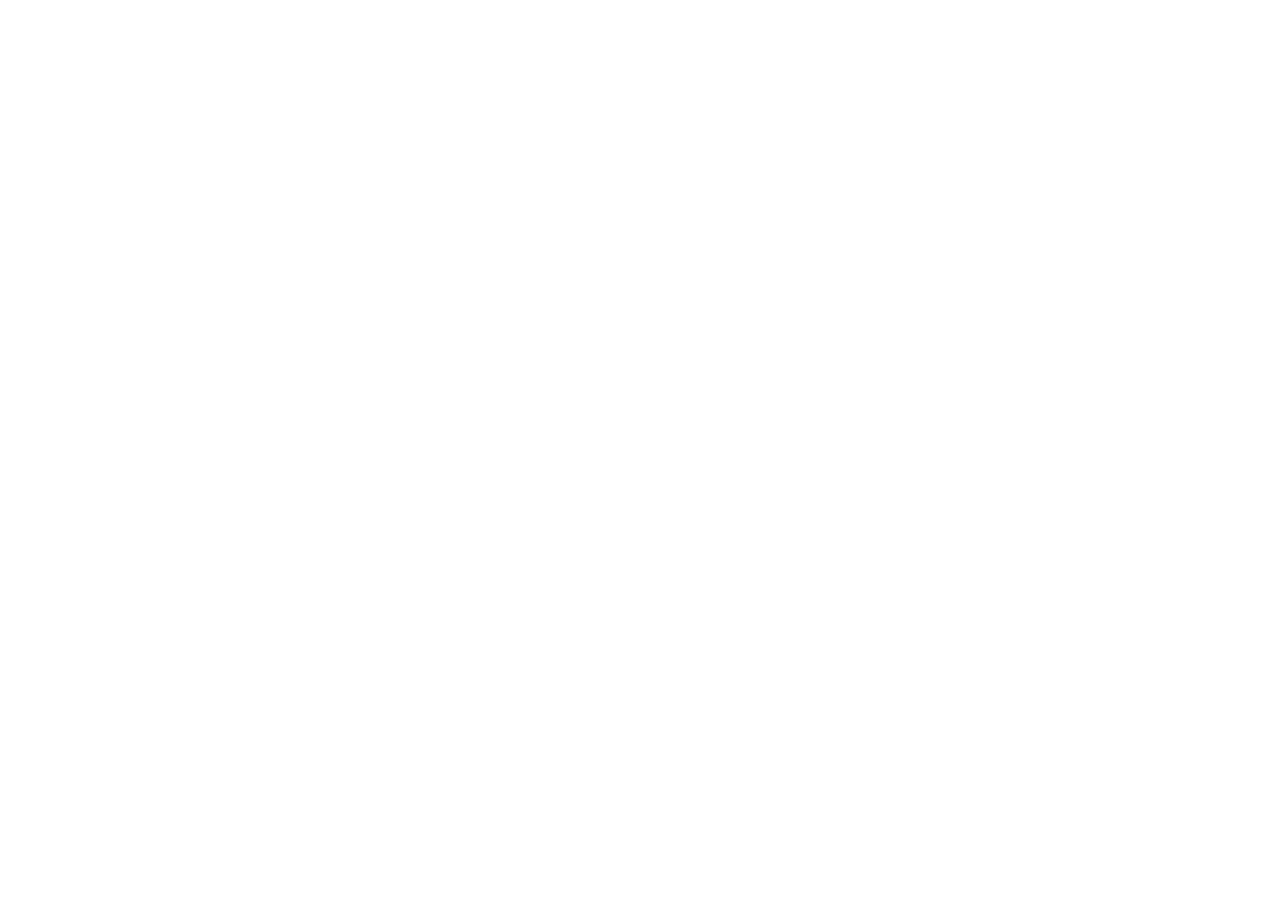
==== dis 1.html @ d09ee46a "new changes" ====
<!DOCTYPE html>
<html lang="en">
<head>
    <meta charset="UTF-8">
    <meta http-equiv="X-UA-Compatible" content="IE=edge">
    <meta name="viewport" content="width=device-width, initial-scale=1.0">
    <title>Document</title>
</head>
<body>
    <div class="kasargod">
        <div class="d1">
            

       </div>
    </div>
    
</body>
</html>
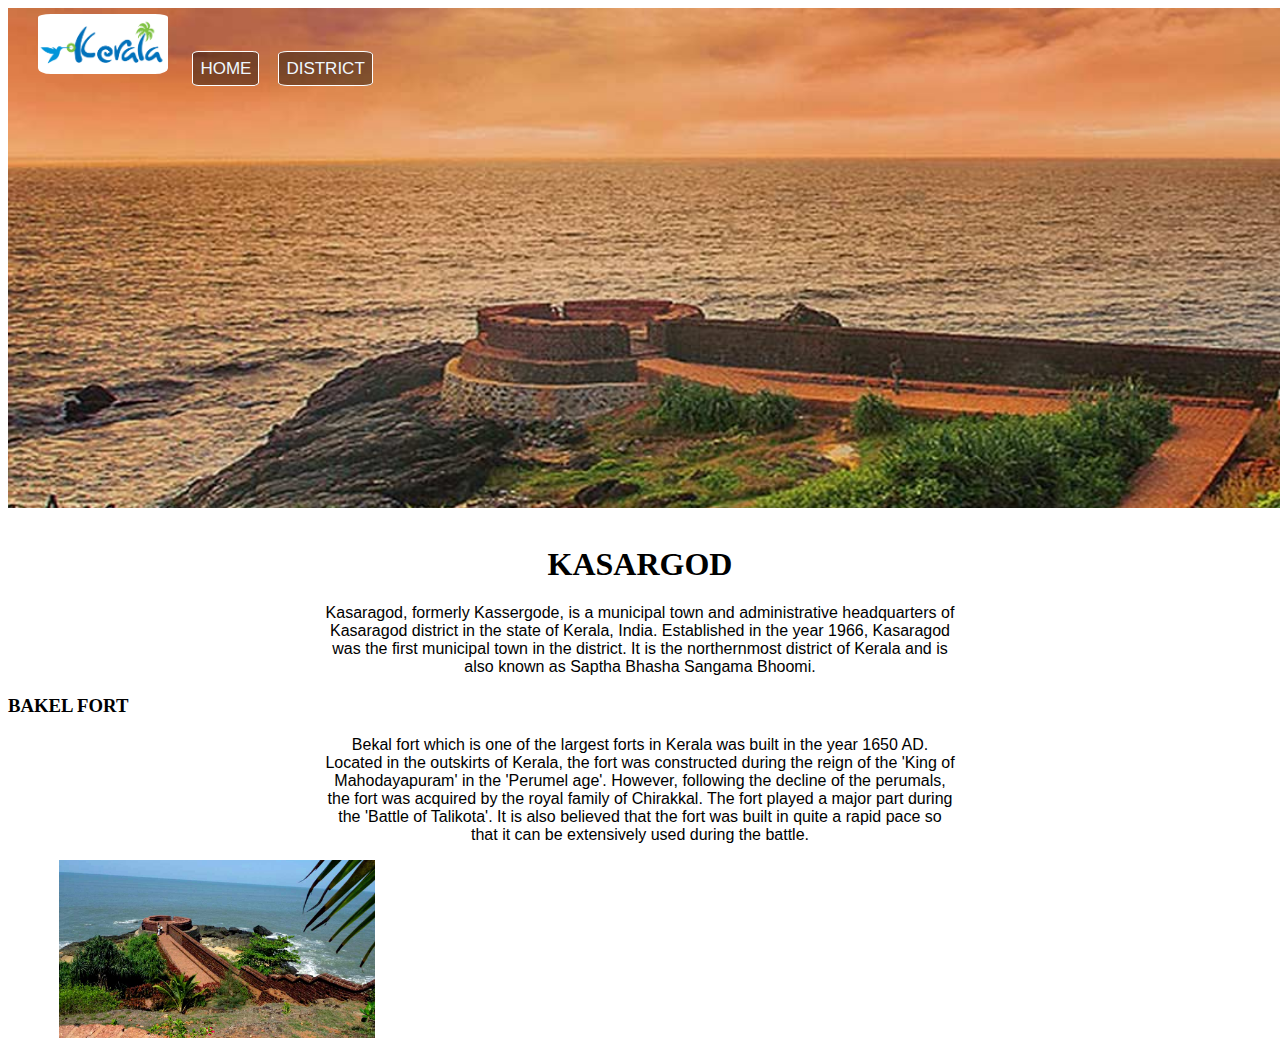
==== commit ab1dd20b: "2" ====
--- a/dis 1.html
+++ b/dis 1.html
@@ -5,14 +5,44 @@
     <meta http-equiv="X-UA-Compatible" content="IE=edge">
     <meta name="viewport" content="width=device-width, initial-scale=1.0">
     <title>Document</title>
+    <link rel="stylesheet" href="dis.css">
 </head>
-<body>
+<body >
+    <!-- <img src="image/R (3).jpg" alt="box-pic"> -->
+    <header>
+        <img src="image/logo.png" alt="logo">
+        <a href="home.html">HOME</a>
+        <a href="district.html">DISTRICT</a>
+    </header>
+    
     <div class="kasargod">
+       
         <div class="d1">
-            
-
-       </div>
-    </div>
+            <h1>KASARGOD</h1>
+            <p>Kasaragod, formerly Kassergode, is a municipal town and administrative
+                 headquarters of Kasaragod district in the state of Kerala, India.
+                  Established in the year 1966, Kasaragod was the first municipal town
+                   in the district. It is the northernmost district of Kerala and is
+                    also known as Saptha Bhasha Sangama Bhoomi.</p>
+             </div>
+             <div class="p1">
+                 <h3>BAKEL FORT</h3>
+                 <p>Bekal fort which is one of the largest forts in Kerala was built 
+                    in the year 1650 AD. Located in the outskirts of Kerala, the
+                     fort was constructed during the reign of the 'King of 
+                     Mahodayapuram' in the 'Perumel age'. However, following the
+                      decline of the perumals, the fort was acquired by the royal
+                      family of Chirakkal. The fort played a major part during the 
+                      'Battle of Talikota'. It is also believed that the fort was
+                       built in quite a rapid pace so that it can be extensively
+                        used during the battle. </p>
+                   
+                <div class="slide">
+                     <img src="image/Bekal_Fort_1827.jpg" alt="" > 
+                   </div>
+                </div> 
+             </div>
+    
     
 </body>
 </html>
--- a/dis.css
+++ b/dis.css
@@ -0,0 +1,63 @@
+header{
+     width: 1520px;
+     height: 500px;
+     background-image: url(image/R\ \(3\).jpg);
+     background-repeat: no-repeat;
+     background-size: cover;
+   
+     
+  
+ }
+    header img{ 
+    width:130px;
+    height: 60px;
+    margin-left: 2%;
+    margin-right: 10px;
+    margin-top: 3px;
+    border-radius: 10%;
+    padding-top: 3px;
+}  
+    header a{
+    font-family: Verdana, Geneva, Tahoma, sans-serif;
+    border: 1px solid white; 
+    background-color: rgb(0, 0, 0,0.4);
+    color: aliceblue;
+    text-decoration: none;
+    margin-right: 5PX;
+    margin-left: 10px;
+    font-size: 17px;
+    padding: 7px;
+    border-radius: 10%;
+    height: 20px;
+
+    }
+    header a:hover{
+        background-color: rgba(212, 212, 212, 0.4);
+        color: black;
+    } 
+
+   p{
+       font-family: Verdana, Geneva, Tahoma, sans-serif;
+       text-align: center;
+       width: 50%;
+       margin-left: 25%;
+   } 
+   h1{
+       text-align: center;
+       margin-top: 3%;
+   }
+
+.slide img{
+   
+    width: 25%;
+    height: 25%;
+    margin-left: 4%;
+}
+.slide img:hover{
+    width: 26%;
+}
+
+  
+ 
+
+
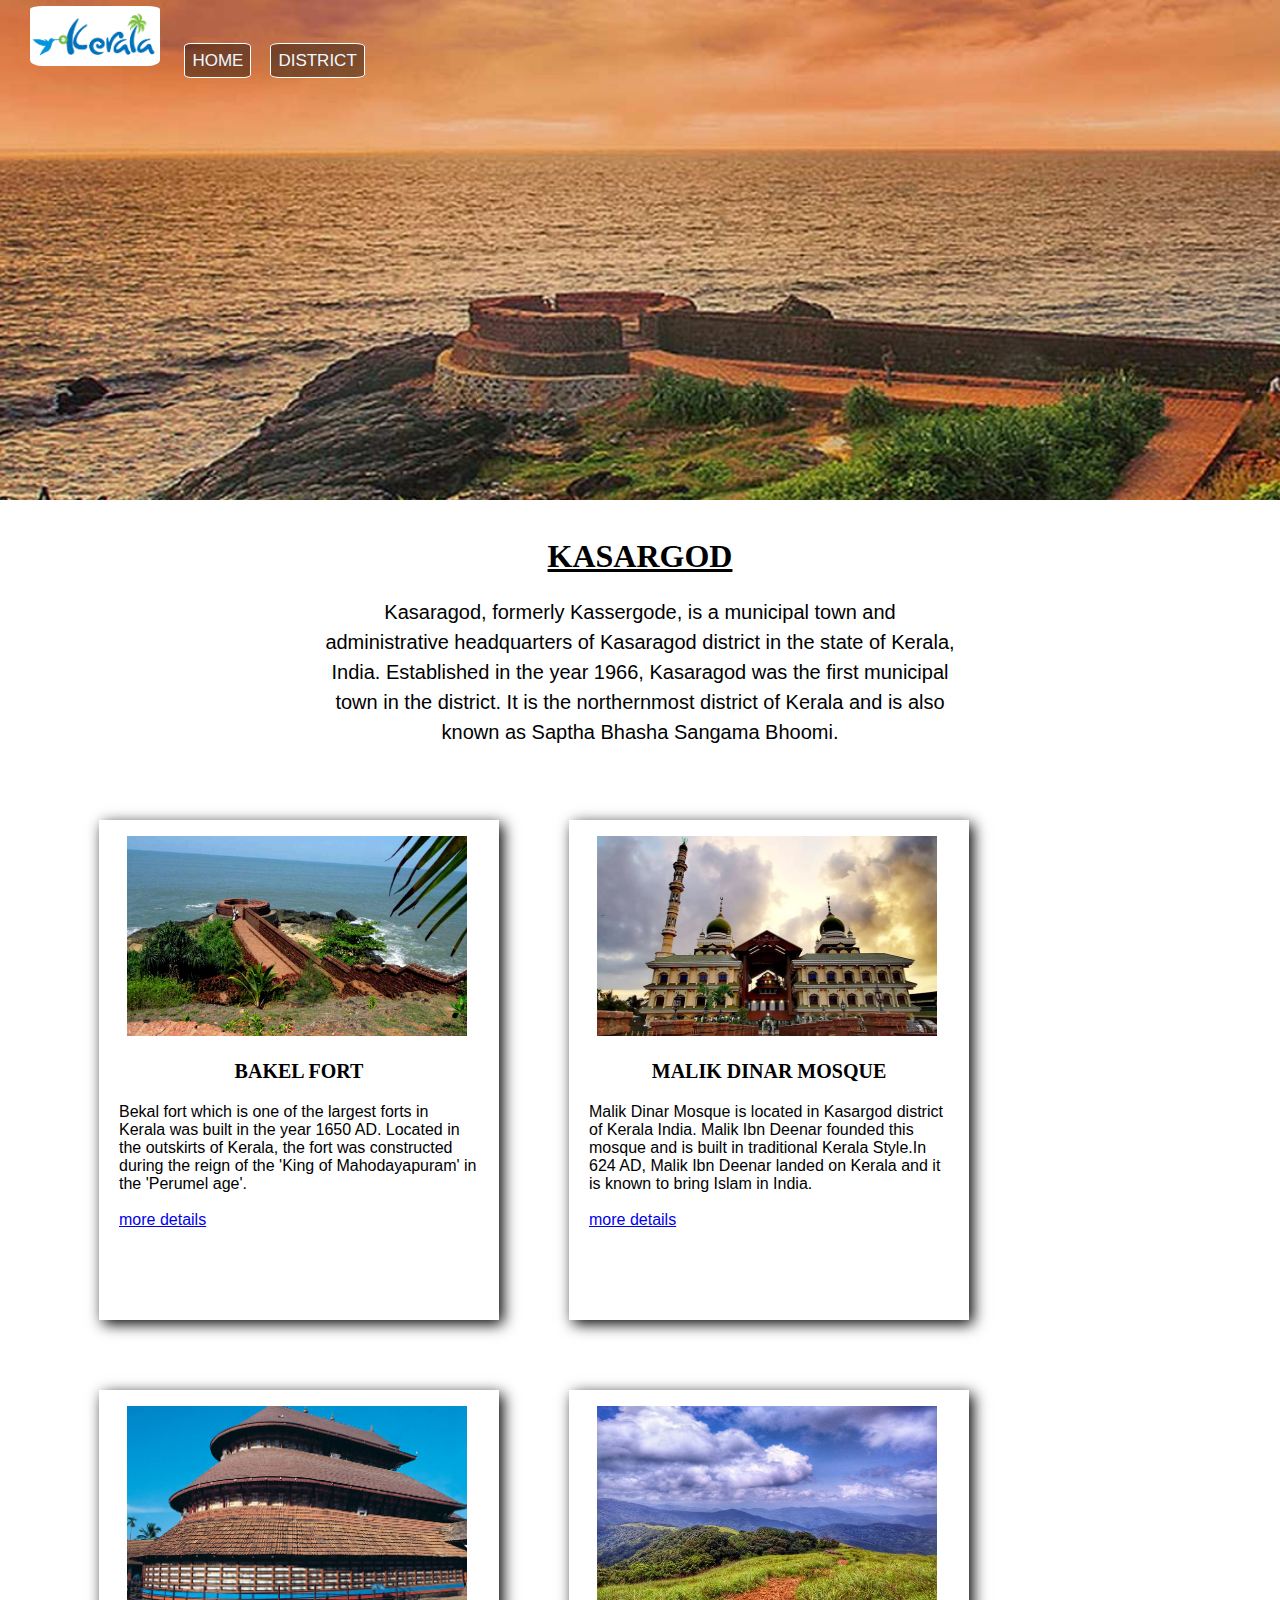
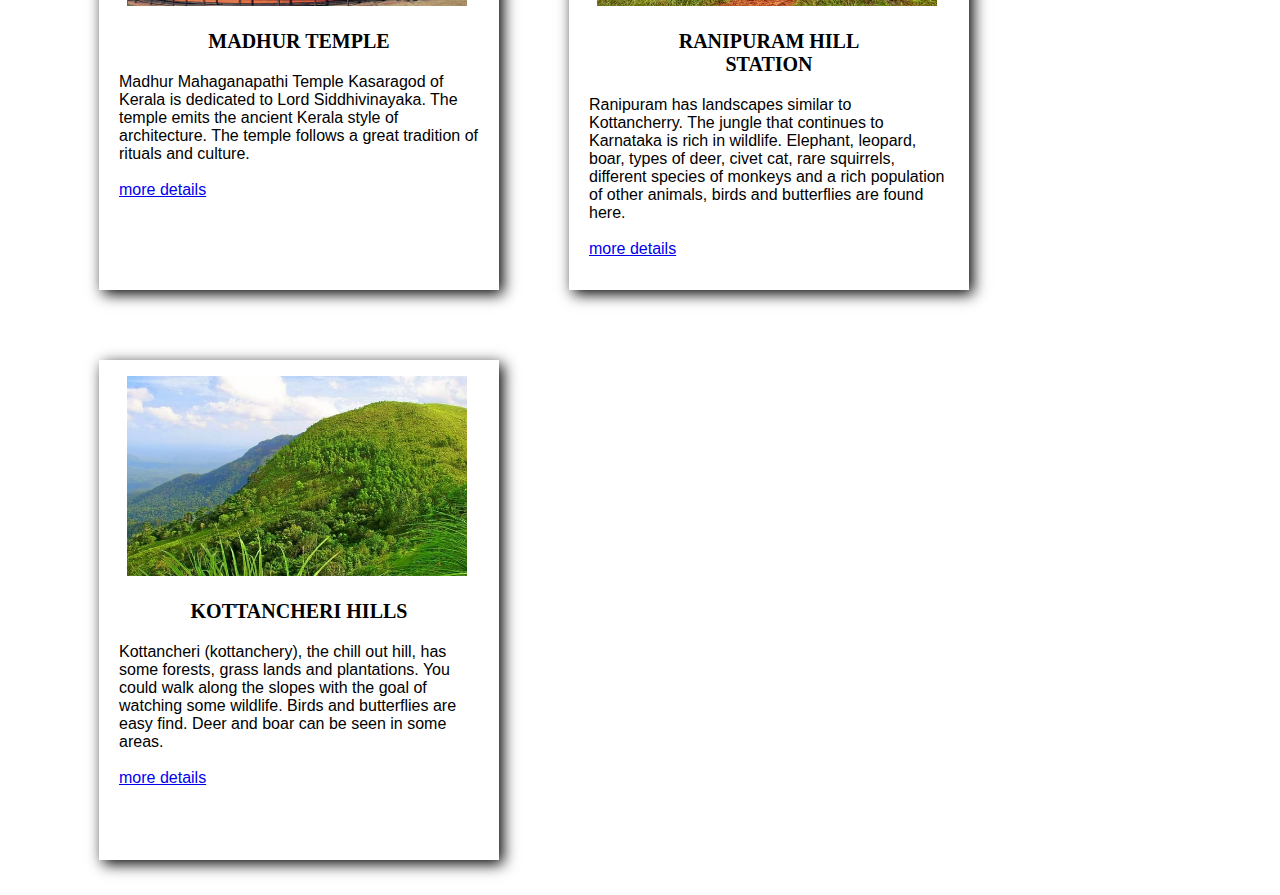
==== commit a09b5dbf: "v3" ====
--- a/dis 1.html
+++ b/dis 1.html
@@ -5,17 +5,16 @@
     <meta http-equiv="X-UA-Compatible" content="IE=edge">
     <meta name="viewport" content="width=device-width, initial-scale=1.0">
     <title>Document</title>
-    <link rel="stylesheet" href="dis.css">
+    <link rel="stylesheet" href="dis1.css">
 </head>
 <body >
-    <!-- <img src="image/R (3).jpg" alt="box-pic"> -->
-    <header>
+    <header >
         <img src="image/logo.png" alt="logo">
         <a href="home.html">HOME</a>
         <a href="district.html">DISTRICT</a>
     </header>
     
-    <div class="kasargod">
+    <div class="diss">
        
         <div class="d1">
             <h1>KASARGOD</h1>
@@ -26,23 +25,52 @@
                     also known as Saptha Bhasha Sangama Bhoomi.</p>
              </div>
              <div class="p1">
-                 <h3>BAKEL FORT</h3>
-                 <p>Bekal fort which is one of the largest forts in Kerala was built 
-                    in the year 1650 AD. Located in the outskirts of Kerala, the
-                     fort was constructed during the reign of the 'King of 
-                     Mahodayapuram' in the 'Perumel age'. However, following the
-                      decline of the perumals, the fort was acquired by the royal
-                      family of Chirakkal. The fort played a major part during the 
-                      'Battle of Talikota'. It is also believed that the fort was
-                       built in quite a rapid pace so that it can be extensively
-                        used during the battle. </p>
-                   
-                <div class="slide">
-                     <img src="image/Bekal_Fort_1827.jpg" alt="" > 
+                 <div class="slide">
+                     <img src="image/Bekal_Fort_1827.jpg" alt="" >
+                     <h3>BAKEL FORT</h3> 
+                     <p>Bekal fort which is one of the largest forts in Kerala was built 
+                        in the year 1650 AD. Located in the outskirts of Kerala, the
+                         fort was constructed during the reign of the 'King of 
+                         Mahodayapuram' in the 'Perumel age'.<br><br><a href="#">more details</a></p>
+                    </div>
+                    <div class="slide">
+                        <img src="image/malik-dinar-mosque-kasargod-kerala-tourism-entry-fee-timings-holidays-reviews-small (1).jpg" alt="" >
+                         <h3>MALIK DINAR MOSQUE</h3> 
+                           <p>Malik Dinar Mosque is located in Kasargod district of Kerala India.
+                             Malik Ibn Deenar founded this mosque and is built in traditional 
+                             Kerala Style.In 624 AD, Malik Ibn Deenar landed on Kerala and it is
+                              known to bring Islam in India.<br><br><a href="#">more details</a>
+                            </p>    
                    </div>
+                    <div class="slide">
+                        <img src="image/madhur_temple_kasaragod20131107115240_504_1.jpg" alt="" >
+                        <h3>MADHUR TEMPLE</h3> 
+                        <p>Madhur Mahaganapathi Temple Kasaragod of Kerala is dedicated 
+                            to Lord Siddhivinayaka. The temple emits the ancient Kerala
+                             style of architecture. The temple follows a great tradition
+                              of rituals and culture. <br><br><a href="#">more details</a></p>
+                    </div>
+                    <div class="slide">
+                        <img src="image/a2.jpg" alt="" >
+                        <h3>RANIPURAM HILL<br> STATION</h3> 
+                        <p>Ranipuram has landscapes similar to Kottancherry. The jungle
+                             that continues to Karnataka is rich in wildlife. Elephant, 
+                             leopard, boar, types of deer, civet cat, rare squirrels, 
+                             different species of monkeys and a rich population of
+                              other animals, birds and butterflies are found here.
+                              <br><br><a href="#">more details</a> </p>
+                    </div>
+                    <div class="slide">
+                        <img src="image/1552979664_kottencheri_hils.png.jpg" >
+                        <h3>KOTTANCHERI HILLS</h3> 
+                        <p>Kottancheri (kottanchery), the chill out hill, has some
+                             forests, grass lands and plantations. You could walk
+                              along the slopes with the goal of watching some 
+                              wildlife. Birds and butterflies are easy find. Deer and 
+                              boar can be seen in some areas. <br><br><a href="#">more details</a></p>
+                    </div>
                 </div> 
              </div>
     
-    
 </body>
 </html>
--- a/dis1.css
+++ b/dis1.css
@@ -0,0 +1,108 @@
+body{
+    margin: 0%;
+    padding: 0%;
+}
+
+header{
+     width: 1520px;
+     height: 500px;
+     background-image: url(image/R\ \(3\).jpg);
+     background-repeat: no-repeat;
+     background-size: cover;
+}
+
+     
+  
+ 
+    header img{ 
+    width:130px;
+    height: 60px;
+    margin-left: 2%;
+    margin-right: 10px;
+    margin-top: 3px;
+    border-radius: 10%;
+    padding-top: 3px;
+}  
+    header a{
+    font-family: Verdana, Geneva, Tahoma, sans-serif;
+    border: 1px solid white; 
+    background-color: rgb(0, 0, 0,0.4);
+    color: aliceblue;
+    text-decoration: none;
+    margin-right: 5PX;
+    margin-left: 10px;
+    font-size: 17px;
+    padding: 7px;
+    border-radius: 10%;
+    height: 20px;
+
+    }
+    header a:hover{
+        background-color: rgba(26, 24, 24, 0.4);
+        color: black;
+    } 
+
+ .d1 p{
+       font-family: Verdana, Geneva, Tahoma, sans-serif;
+       text-align: center;
+       width: 50%;
+       margin-left: 25%;
+       font-size: 20px;
+       line-height: 1.5em;
+       /* text-shadow: 1px; */
+   } 
+   h1{
+       text-align: center;
+       margin-top: 3%;
+       text-decoration: underline;
+       
+   }
+
+.slide img{
+   
+    width: 85%;
+    height: 40%;
+    margin-left:7%;
+    padding-top: 4%;
+   
+}
+
+.p1{
+ display: flex;
+ flex-wrap: wrap;
+ flex-direction:row;
+ align-items: center;
+ margin-left: 5%;
+ margin-top: 3%;
+ 
+ 
+   
+}
+ .slide{
+    margin: 35px;
+    width: 400px;
+    height: 500px;
+    box-shadow: 4px 4px 14px;
+ } 
+   
+   
+
+.slide p{
+    font-family: Verdana, Geneva, Tahoma, sans-serif;
+    width: 90%;
+  margin-left: 5%;
+
+}
+.slide h3{
+   /* margin-left: 20%; */
+   text-align: center;
+   font-weight: 500px;
+   font-size: 20px;
+}
+
+     
+  
+
+ 
+
+
